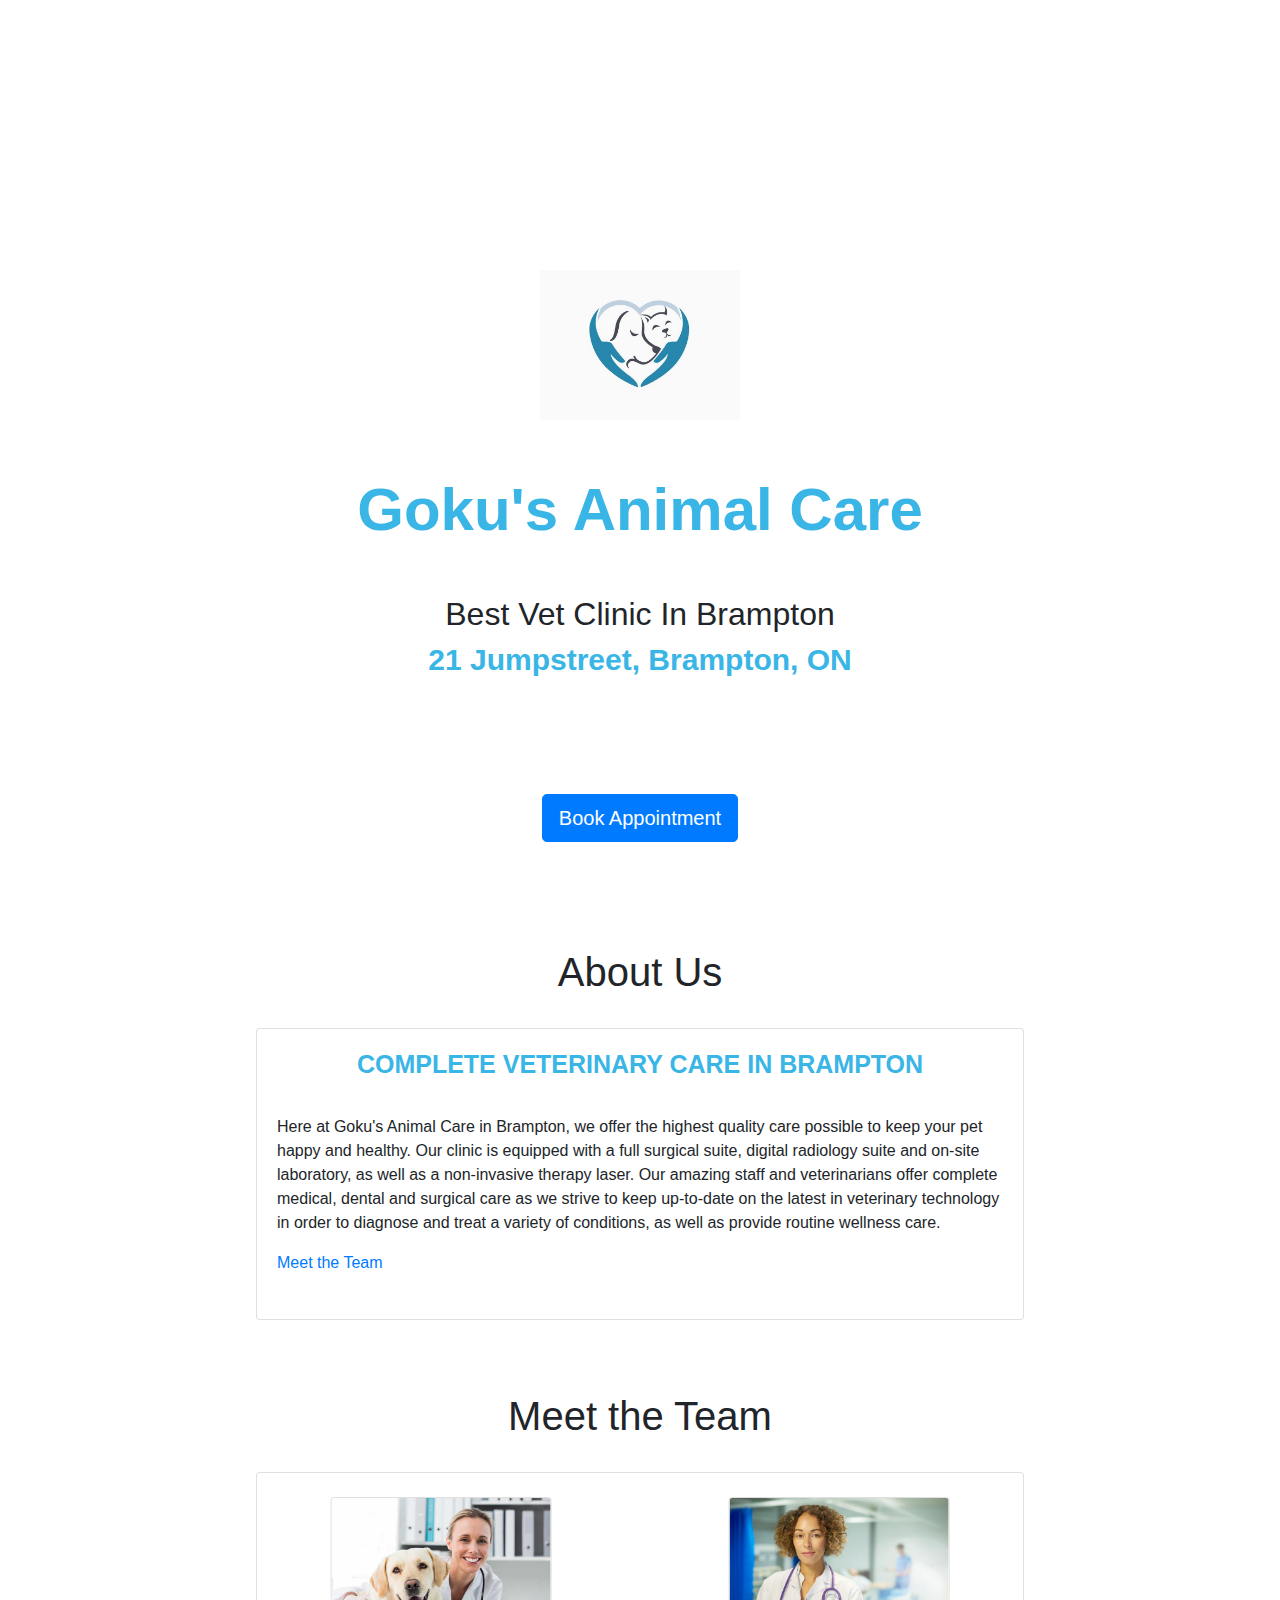
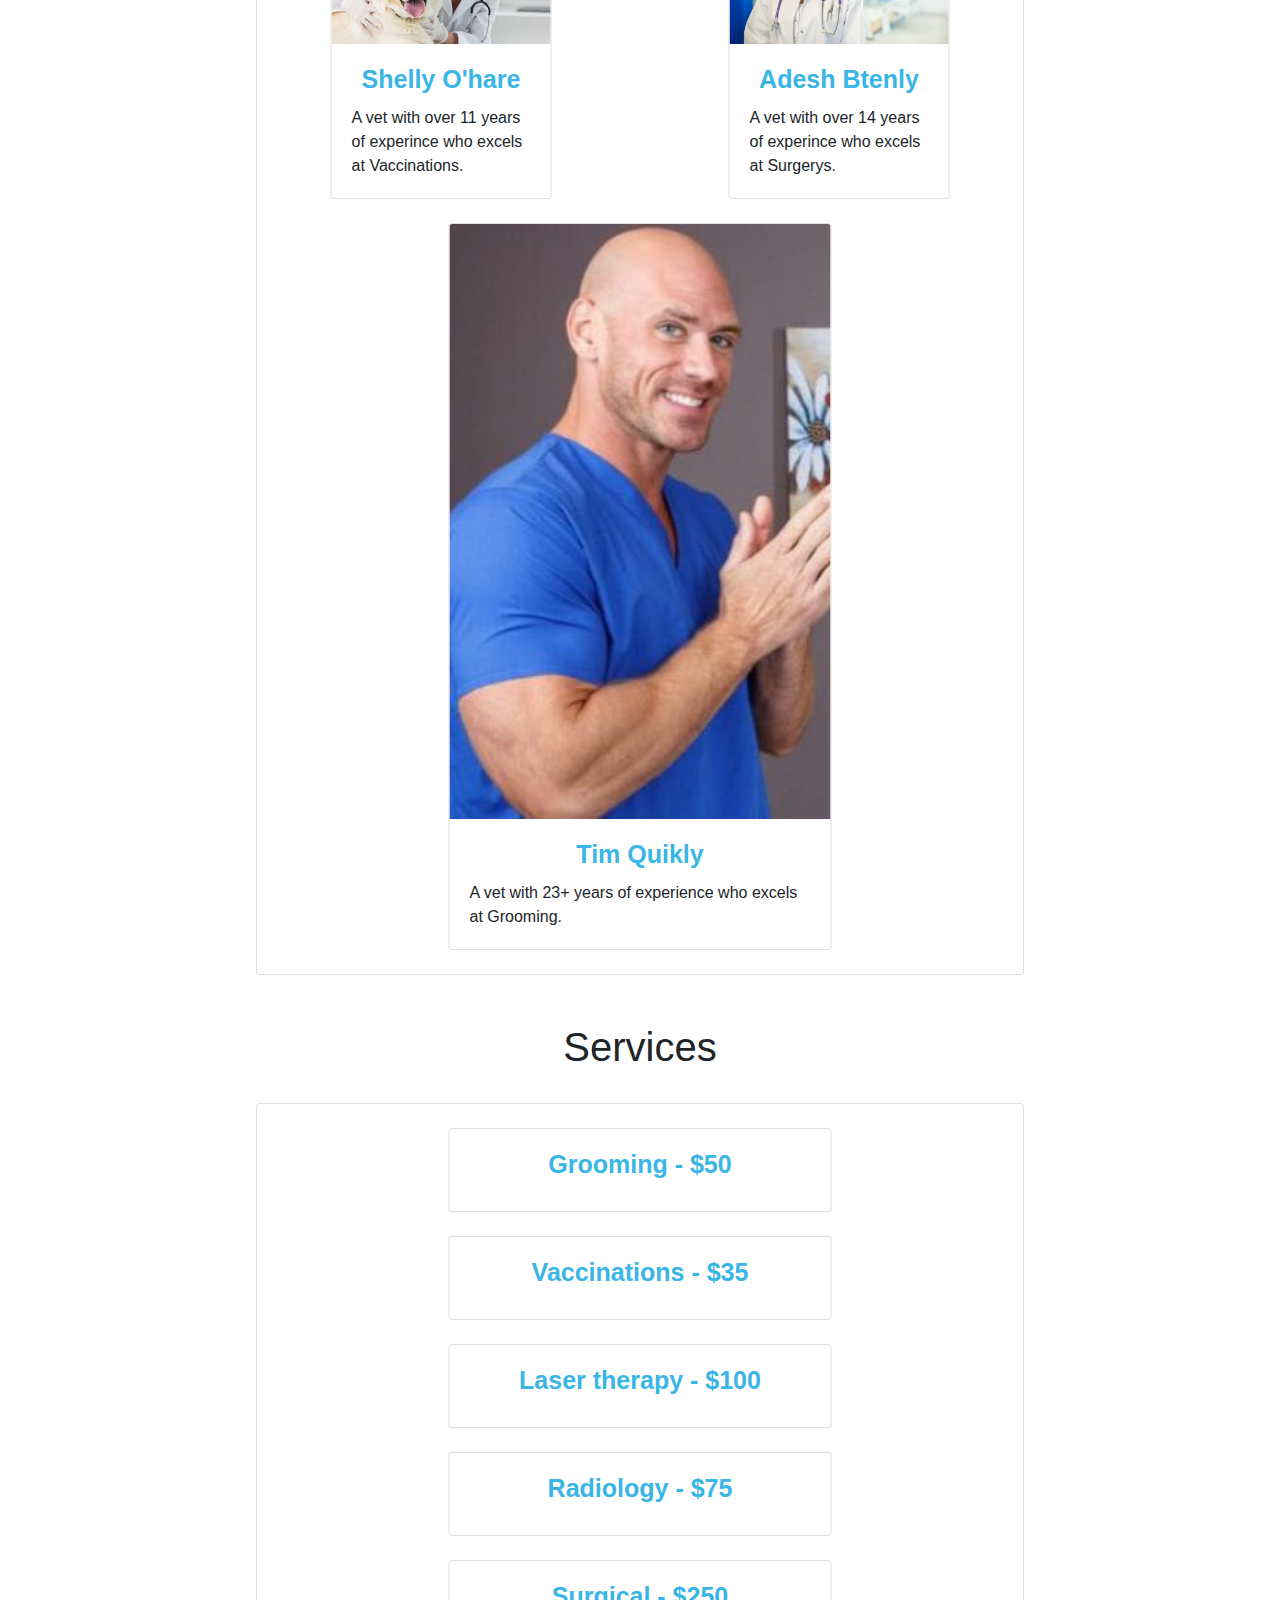
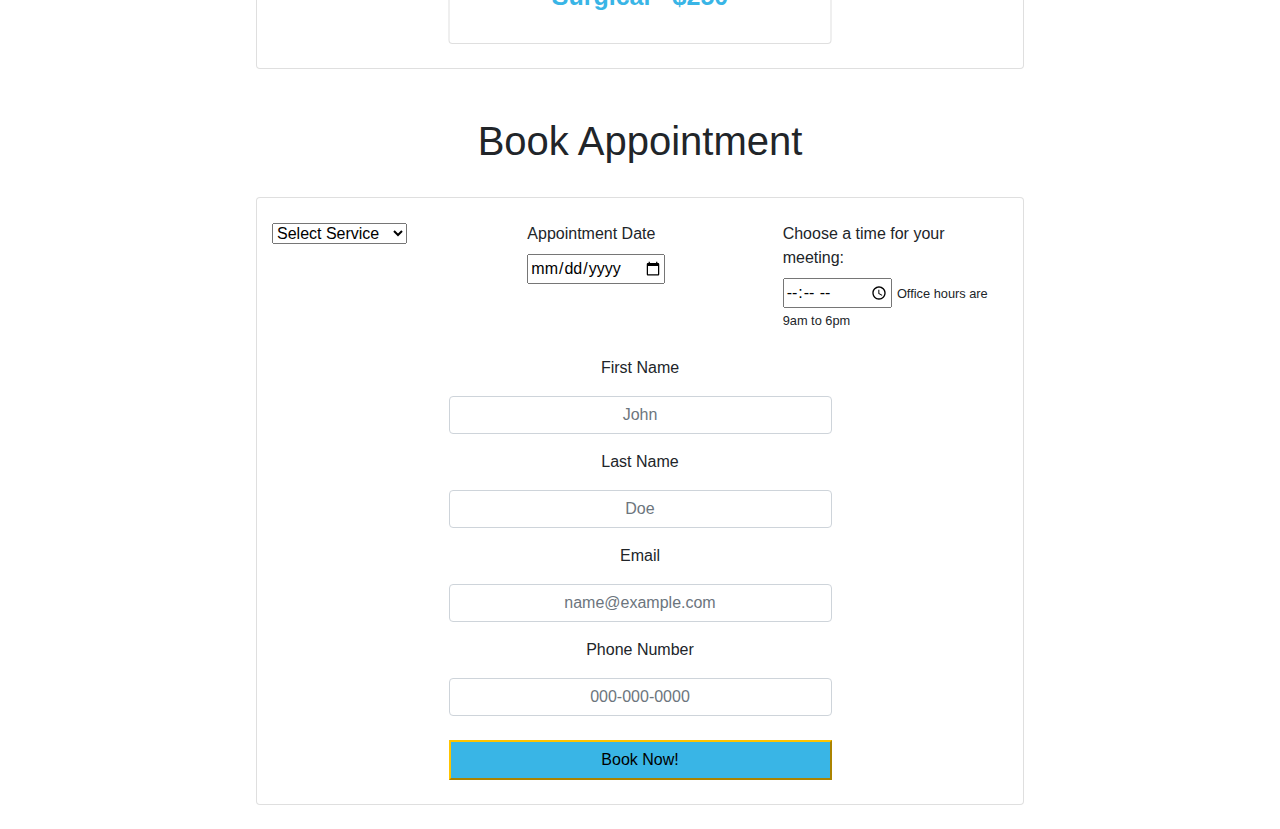
==== SEG-Module4/index.html @ dac64e93 "Add files via upload" ====
<!DOCTYPE html>
<html lang="en">
<head>
    <meta charset="UTF-8">
    <meta http-equiv="X-UA-Compatible" content="IE=edge">
    <meta name="viewport" content="width=device-width, initial-scale=1.0">
    <title>Physico Care</title>
    <link rel="stylesheet" href="style.css">
    <link rel="stylesheet" href="https://maxcdn.bootstrapcdn.com/bootstrap/4.0.0/css/bootstrap.min.css" integrity="sha384-Gn5384xqQ1aoWXA+058RXPxPg6fy4IWvTNh0E263XmFcJlSAwiGgFAW/dAiS6JXm" crossorigin="anonymous">
</head>
<body>
    <div class="header">
        <img class="card-img-top" src="logo.jpg"Card image cap">
       <h2 id="title">Goku's Animal Care</h2>
       <br>
       <h2>Best Vet Clinic In Brampton</h4>
       <h2 id="location">21 Jumpstreet, Brampton, ON</h3>
        <button type="button" class="btn btn-primary btn-lg" onClick="document.getElementById('book').scrollIntoView();">Book Appointment</button>
            
    </div>
    <br>
    <br>

    <div class="aboutus">
        <h1>About Us</h1>
        <br>
        <div class="card" style="width: 60%;">
            <div class="card-body">
                <h5 class="card-title">COMPLETE VETERINARY CARE IN BRAMPTON</h5>
                <br>
                <p class="card-text">Here at Goku's Animal Care in Brampton, we offer the highest quality care possible to keep your pet happy and healthy. Our clinic is equipped with a full surgical suite, digital radiology suite and on-site laboratory, as well as a non-invasive therapy laser. Our amazing staff and veterinarians offer complete medical, dental and surgical care as we strive to keep up-to-date on the latest in veterinary technology in order to diagnose and treat a variety of conditions, as well as provide routine wellness care. </p>
              
                <a href="#team" class="card-link">Meet the Team</a>
                <br>
                <br>
            </div>
          </div>
    </div>
    <br>
    <br>
    <br>

    <div class="team" id="team">
        <h1>Meet the Team</h1>
        <br>
        <div class="card" style="width: 60%;">
            <br>
            <div class="row">
                
            
            
            
                <div class="col-sm-6">
                    <div class="card" id="GANG" style="width: 60%;">
                        <img class="card-img-top" src="pet-insurance-2.jpg" alt="Card image cap">
                        <div class="card-body">
                            <h5 class="card-title">Shelly O'hare</h5>
                            <p class="card-text">A vet with over 11 years of experince who excels at Vaccinations.</p>
                            
                        </div>
                    </div>
                </div>
            
                <br>
            
                <div class="col-sm-6">
                    <div class="card" id="GANG" style="width: 60%;">
                        <img class="card-img-top" src="portrait-of-female-physician.jpg" alt="Card image cap">
                        <div class="card-body">
                            <h5 class="card-title">Adesh Btenly</h5>
                            <p class="card-text">A vet with over 14 years of experince who excels at Surgerys.</p>
                            
                        </div>
                    </div>
                    </div>
            
                <br>
                
                <div class="col-sm-12">
                    <br>
                    <div class="card" id="GANG" style="width: 50%;">
                        <img class="card-img-top" src="maledoctor.jpg" alt="Card image cap">
                        <div class="card-body">
                            <h5 class="card-title">Tim Quikly</h5>
                            <p class="card-text">A vet with 23+ years of experience who excels at Grooming. </p>
                        </div>
                    </div>
                
                <br>

            </div>
            </div>
    </div>
    <br>
    <br>
    <div class="services" id="services">
        <h1>Services</h1>
        <br>
        <div class="card" style="width: 60%;">
            <br>
            <div class="card" style="width: 50%;">
                <div class="card-body">
                    <h5 class="card-title">Grooming - $50</h5>
                    
                </div>
            </div>
            <br>
            
            <div class="card" style="width: 50%;">
                <div class="card-body">
                    <h5 class="card-title">Vaccinations - $35</h5>
                    
                </div>
            </div>
            <br>
            <div class="card" style="width: 50%;">
                <div class="card-body">
                    <h5 class="card-title">Laser therapy - $100</h5>
                    
                </div>
            </div>
            <br>
            <div class="card" style="width: 50%;">
                <div class="card-body">
                    <h5 class="card-title">Radiology - $75</h5>
                    
                </div>
            </div>
            <br>
            <div class="card" style="width: 50%;">
                <div class="card-body">
                    <h5 class="card-title">Surgical - $250</h5>
                </div>
            </div>
            <br>
        </div>
        <br>
    </div>
    <br>
    <div class="book" id="book">
        <h1>Book Appointment</h1>
        <br>
        <div class="card" style="width: 60%;">
             <br>
             <div class="container">
                <div class="row">
                  <div class="col-sm">
                        <select id="selectOption">
                        <option>Select Service</option>
                        <option value="None">Grooming</option>
                        <option value="Lactose">Vaccinations</option>
                        <option value="NutFree">Laser therapy</option>
                        <option value="Veg">Radiology</option>
                        <option value="Protein">Surgical</option>
                        
                    </select>
                  </div>
                  <div class="col-sm">
                    <form id="date" action="/action_page.php">
                        <label for="birthday">Appointment Date</label>
                        <br>
                        <input type="date" id="birthday" name="birthday">
                        
                      </form>
                  </div>
                  <div class="col-sm">
                    <label for="appt">Choose a time for your meeting:</label>

                    <input type="time" id="appt" name="appt"
                        min="09:00" max="18:00" required>

                    <small>Office hours are 9am to 6pm</small>

                  </div>
                </div>
              </div>
              <br>
              <div class="mb-3">
                <p>First Name</p>
              <input type="text" class="form-control" placeholder="John" aria-label="First name">
            </div>
            
            
            <div class="mb-3">
                <p>Last Name</p>
              <input type="text" class="form-control" placeholder="Doe" aria-label="Last name">
          </div>
              <div class="mb-3">
                  <p>Email</p>
                <input type="email" class="form-control" id="FormControlInput1" placeholder="name@example.com">
              </div>
              
            <div class="mb-3">
                <p>Phone Number</p>
                <input type="text" class="form-control mb-2" id="FormControlInput2" placeholder="000-000-0000">
            </div>
              
            <input type="submit" value="Book Now!" id="booking">
              <br>
        </div>
    </div>
    <br>

    
</body>
</html>
---- SEG-Module4/style.css ----
body,html {
    margin:0;
    padding:0;
}

.header{
    text-align: center;
    height: 100vh;
    
}

.header h2{
    position: relative;
    top: 40%;
    transform: translate(0%, -50%);
    
}

button{
    position: relative;
    top: 50%;
}

h1{
    text-align: center;
}

.card{
    left: 50%;
    transform: translate(-50%);
    
}

.card-title{
    color: rgb(57, 181, 230);
    font-size: 25px;
    font-weight: bold;
}

#title{
    color: rgb(57, 181, 230);
    font-weight: bold;
    font-size: 60px;
}

#location{
    color: rgb(57, 181, 230);
    font-weight: bold;
    font-size: 30px;
}

.GANG{
    position: fixed;
    
    display: inline-block;
}

.card-link{
    text-align: center;
}

.card-body h5{
    text-align: center;
}

#selectOption{
    
    width: 60%;
    
}
.mb-3 input{
    width: 50%;
    text-align: center;
    margin-left: auto;
    margin-right: auto;
}

.mb-3 p{
    text-align: center;
}

#booking{
    width: 50%;
    background-color: rgb(57, 181, 230);
    margin-left: 25%;
    border-color: rgb(255, 196, 0);
    height: 40px;
    
}


.header img{
    position: relative;
    top: 30%;
    width: 200px;
    
}
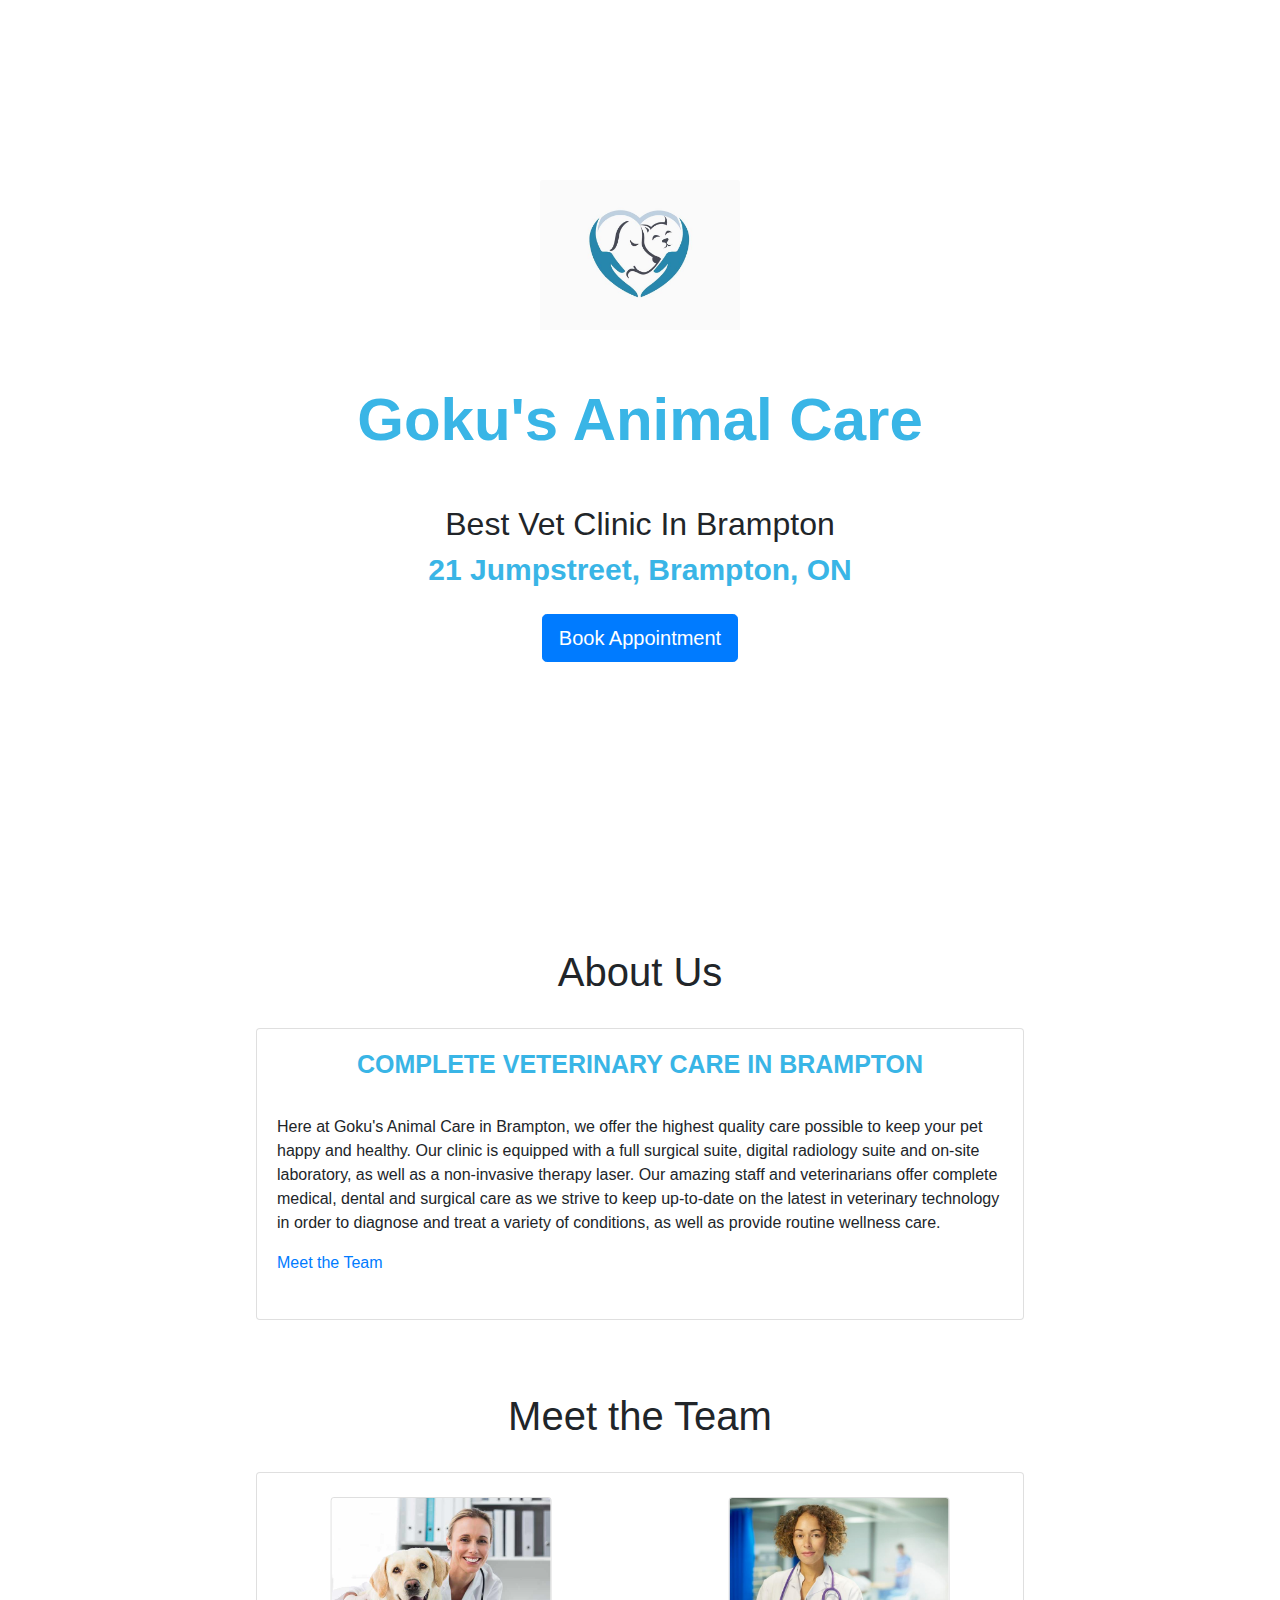
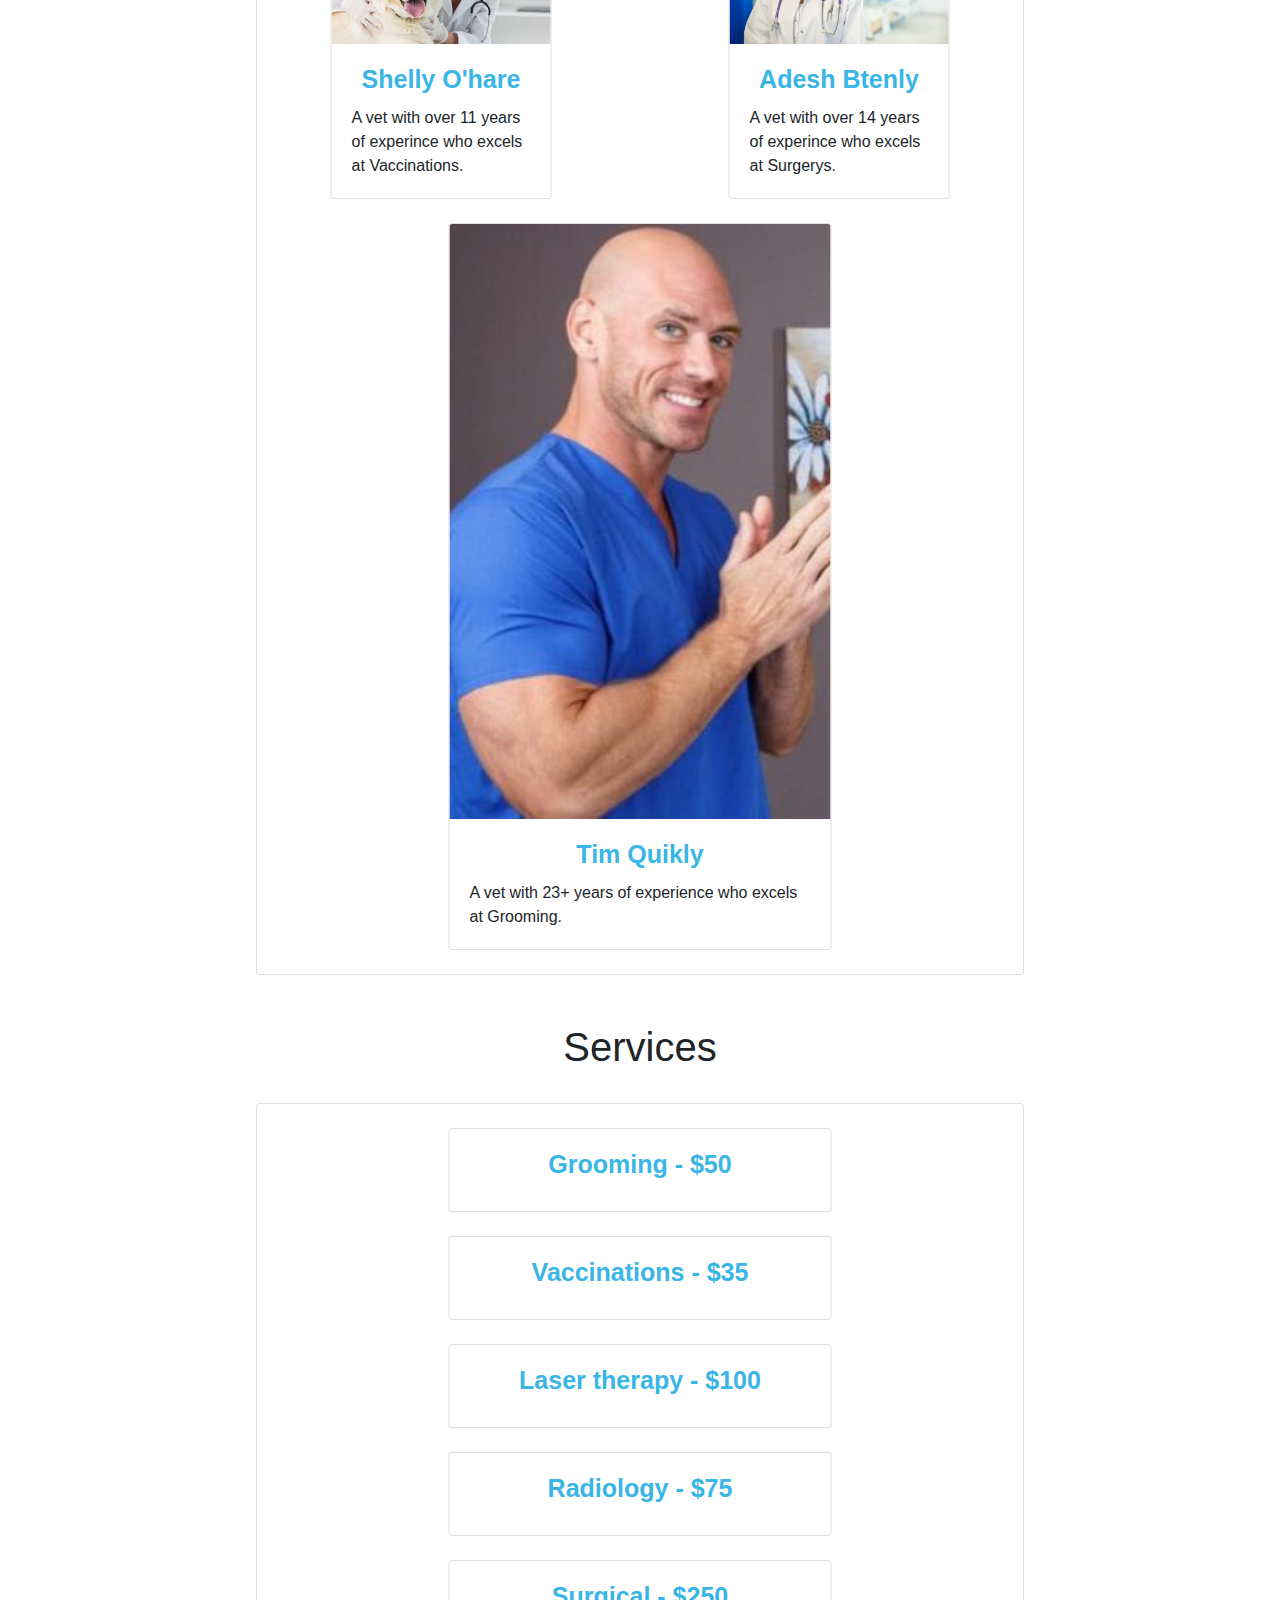
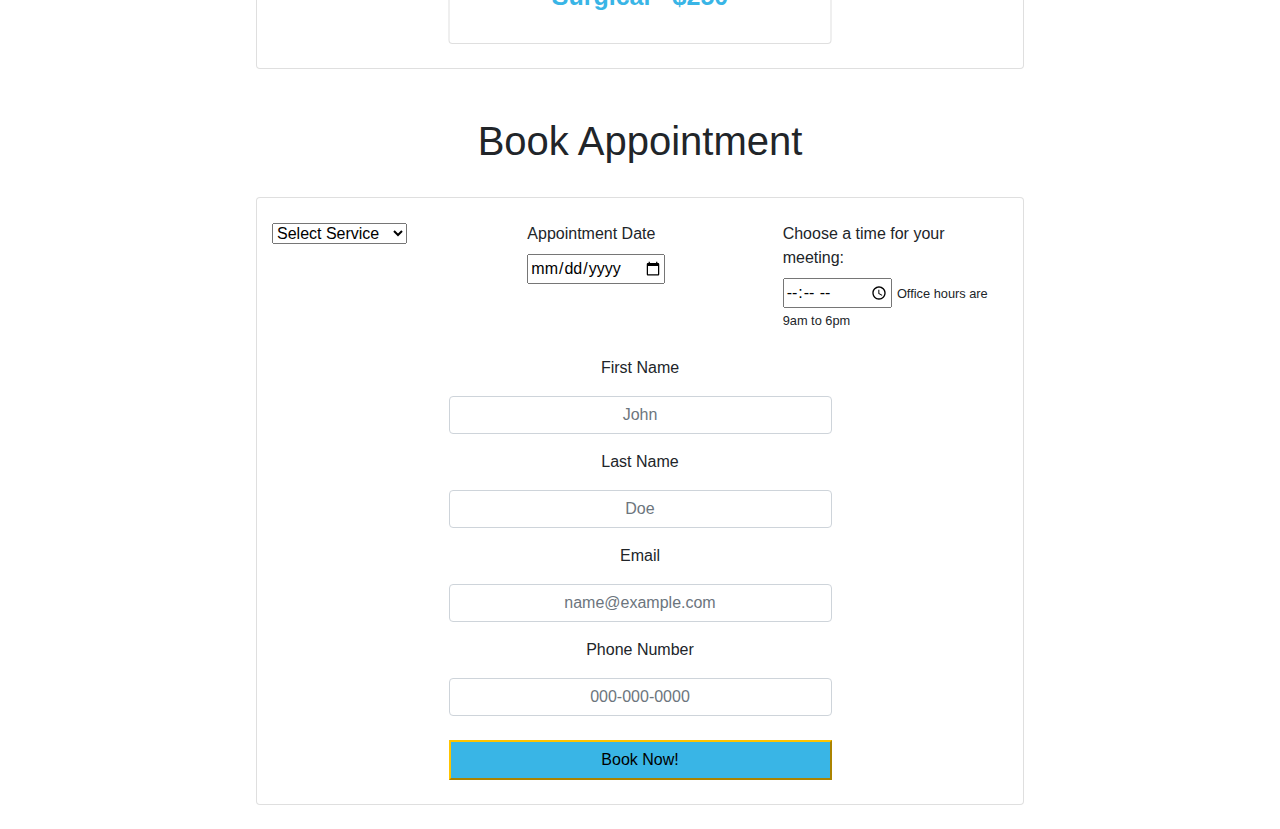
==== commit b933c464: "Update index.html" ====
--- a/SEG-Module4/index.html
+++ b/SEG-Module4/index.html
@@ -4,7 +4,7 @@
     <meta charset="UTF-8">
     <meta http-equiv="X-UA-Compatible" content="IE=edge">
     <meta name="viewport" content="width=device-width, initial-scale=1.0">
-    <title>Physico Care</title>
+    <title>Goku's Animal Care</title>
     <link rel="stylesheet" href="style.css">
     <link rel="stylesheet" href="https://maxcdn.bootstrapcdn.com/bootstrap/4.0.0/css/bootstrap.min.css" integrity="sha384-Gn5384xqQ1aoWXA+058RXPxPg6fy4IWvTNh0E263XmFcJlSAwiGgFAW/dAiS6JXm" crossorigin="anonymous">
 </head>
@@ -203,4 +203,4 @@
 
     
 </body>
-</html>+</html>
--- a/SEG-Module4/style.css
+++ b/SEG-Module4/style.css
@@ -11,14 +11,14 @@
 
 .header h2{
     position: relative;
-    top: 40%;
+    top: 30%;
     transform: translate(0%, -50%);
     
 }
 
 button{
     position: relative;
-    top: 50%;
+    top: 30%;
 }
 
 h1{
@@ -91,7 +91,7 @@
 
 .header img{
     position: relative;
-    top: 30%;
+    top: 20%;
     width: 200px;
     
 }
